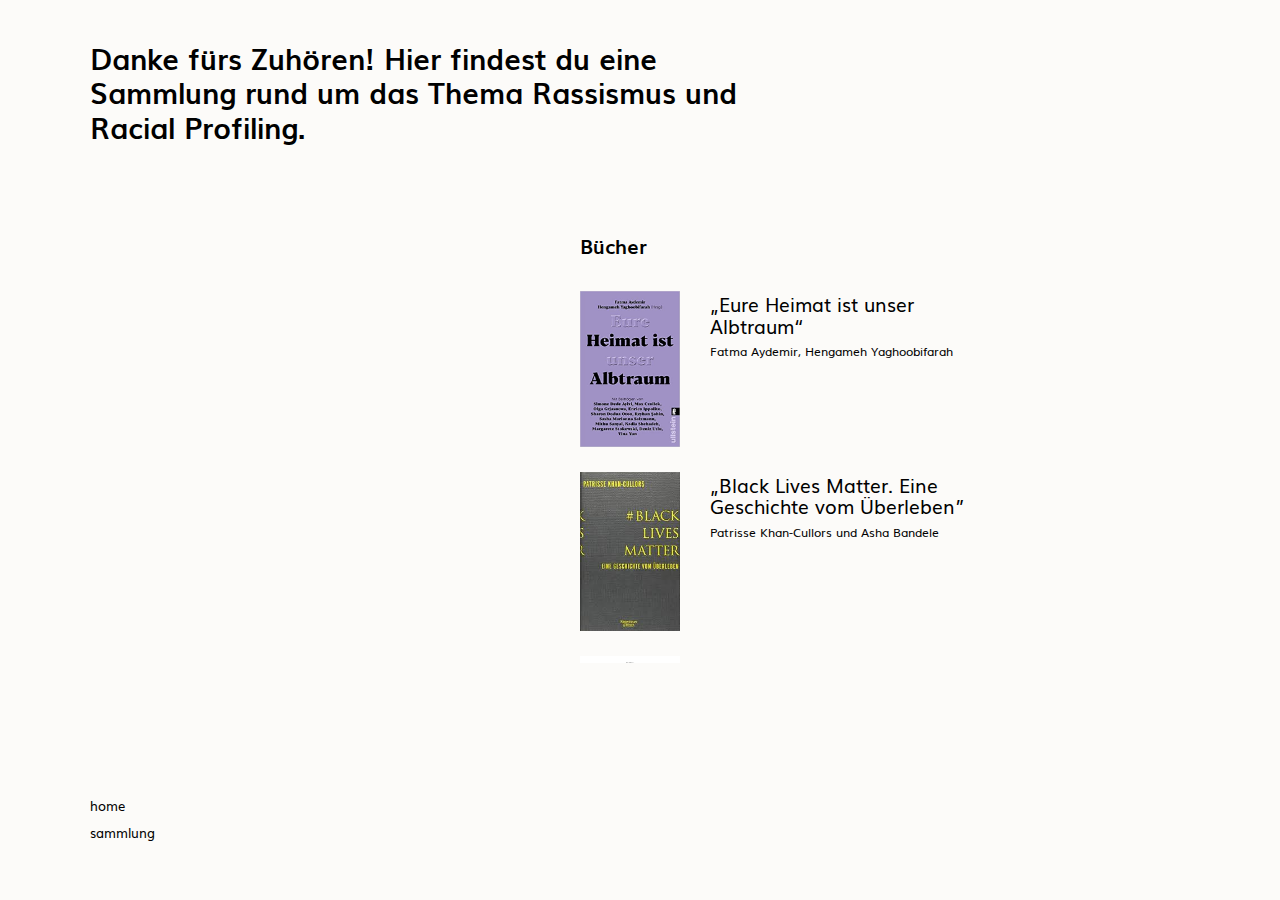
==== Danke.html @ dc42a475 "update 2" ====
<!doctype html>
<html>
<head>
<meta charset="UTF-8">
<link href="styles.css" rel="stylesheet" type="text/css">
<title>Unbenanntes Dokument</title>
</head>

<body>
<main>

<div class="headline">
<h1>Danke fürs Zuhören! Hier findest du eine Sammlung rund um das Thema Rassismus und Racial Profiling.</h1>	
	</div>
<div class="textspalte">
<div></div>	
	
	
<div>
	<h2 style="padding-top: 0;">Bücher</h2>
	
<div class="empfehlung">
	<div >
		<img src="./images/empf/eureheimat.jpg" alt="eureheimatistunseralbtraum" class="empfbild">
	</div>
	
	<div class="textbuch">
		
		<p>„Eure Heimat ist unser Albtraum“</p>

		<p2>Fatma Aydemir, Hengameh Yaghoobifarah
		</p2>
		
	</div>	
	
</div>	
	
	
	<div class="empfehlung">
	<div >
		<img src="./images/empf/blacklivesmatters.jpeg" alt="eureheimatistunseralbtraum" class="empfbild">
	</div>
	
	<div class="textbuch">
		<p>„Black Lives Matter. Eine Geschichte vom Überleben”</p>

		<p2>Patrisse Khan-Cullors und Asha Bandele 
		</p2>

	</div>	
</div>
	
	
	
	
	
	
	
	
<div class="empfehlung">
	<div >
		<img src="./images/empf/warumich.png" alt="warumich" class="empfbild">
	</div>
	
	<div class="textbuch">
		<p>„Warum ich nicht länger mit Weißen über Hautfarbe rede”</p>

		<p2>Eddo Lodge 
		</p2>

	</div>	
</div>	
	
	
	
	
	
	
		
	<h2>Filme</h2>
	
	
	
		
	<div class="empfehlung">
	<div >
		<img src="images/empf/13.jpeg" alt="wirmüssenüberrassismussprechen" class="empfbild">
	</div>
	
	<div class="textbuch">
		<p>„13th“</p>

		<p2>Ava Duvaney
		</p2>
		<p2>Verfügbar auf: NETFLIX
		</p2>
	</div>	
</div>
	
	
	
	
			
<div class="empfehlung">
	<div >
		<img src="images/empf/blackklansman.jpeg" alt="wirmüssenüberrassismussprechen" class="empfbild">
	</div>
	
	<div class="textbuch">
		<p>„BlacKkKlansman“</p>

		<p2>Spike Lee</p2>
		<p2>Verfügbar auf: AmazonPrime
		</p2>
	</div>	
</div>
	
	
	
	
	
	
			
<div class="empfehlung">
	<div >
		<img src="images/empf/speakup.jpeg" alt="wirmüssenüberrassismussprechen" class="empfbild">
	</div>
	<div class="textbuch">
		<p>„Speak Up“</p>
		<p2>Amandine Gay</p2>
		<p2>Verfügbar kostenpflichtig auf: AmazonPrime</p2>
	</div>	
</div>
	
	
	
	
	
<div class="empfehlung">
	<div >
		<img src="images/empf/hass.jpg" alt="wirmüssenüberrassismussprechen" class="empfbild">
	</div>
	<div class="textbuch">
		<p>„La Haine (Hass)“</p>
		<p2>Mathieu Kassovitz</p2>
		<p2>Verfügbar kostenpflichtig auf: AmazonPrime</p2>
	</div>	
</div>
	
	
	
	
	
<div class="empfehlung">
	<div >
		<img src="images/empf/12yearsaslave.jpg" alt="wirmüssenüberrassismussprechen" class="empfbild">
	</div>
	<div class="textbuch">
		<p>„12 Years a Slave“</p>
		<p2>Steve McQueen</p2>
		<p2>Verfügbar auf: NETFLIX</p2>
	</div>	
</div>
	
	
	
	
	
	
	
	
		
<div class="empfehlung">
	<div >
		<img src="images/empf/selma.jpeg" alt="wirmüssenüberrassismussprechen" class="empfbild">
	</div>
	<div class="textbuch">
		<p>„Selma“</p>
		<p2>Ava DuVernay</p2>
		<p2>Verfügbar auf: AmazonPrime</p2>
	</div>	
</div>
	
	
	
	
	
	
			
<div class="empfehlung">
	<div >
		<img src="images/empf/hiddenfigures.jpeg" alt="wirmüssenüberrassismussprechen" class="empfbild">
	</div>
	<div class="textbuch">
		<p>“Hidden Figures“</p>
		<p2>Theodore Melfi</p2>
		<p2>Verfügbar auf: NETFLIX</p2>
	</div>	
</div>
	
	
	<h2>Podcast</h2>
	
	
	<div class="empfehlung">
	<div >
		<img src="images/empf/exitracism.jpeg" alt="wirmüssenüberrassismussprechen" class="empfbild">
	</div>
	<div class="textbuch">
		<p>“Exit Racism“</p>
		<p2>Tupoka Ogette</p2>
		<p2>hier findest du den Podcast</p2>
	</div>	
</div>
	
	
	
	
	
<div class="empfehlung">
	<div >
		<img src="images/empf/wasweisse.jpeg" alt="wirmüssenüberrassismussprechen" class="empfbild">
	</div>
	<div class="textbuch">
		<p>„Was weiße Menschen nicht über Rassismus hören wollen: aber wissen sollten“ </p>
		<p2>Alice Hasters</p2>
		<p2>hier findest du den Podcast</p2>
	</div>	
</div>
	
	
	

	
	
	
<div class="empfehlung">
	<div >
		<img src="images/empf/halbekartoffl.jpeg" alt="wirmüssenüberrassismussprechen" class="empfbild">
	</div>
	<div class="textbuch">
		<p>„Neue Normalität</p>
		<p2>Gerald und Angelika Groß</p2>
		<p2>hier findest du den Podcast</p2>
	</div>	
</div>
	
	
	
<div class="empfehlung">
	<div >
		<img src="images/empf/neuenorm.png" alt="wirmüssenüberrassismussprechen" class="empfbild">
	</div>
	<div class="textbuch">
		<p>Neue Normalität</p>
		<p2>Gerald und Angelika Groß</p2>
		<p2>hier findest du die Podcast Folge</p2>
	</div>	
</div>	
	</div>
	
</div>
	<div class="leisteunten">
	<div class="linkunten"><a href="index.html" class="notransf">home</a></div>	
	<div class="rechtsunten"><a class="notransf" href="Danke.html">sammlung</a></div>
	
	
</div>

	
</main>
</body>
</html>
---- styles.css ----
/* CSS Document */

@font-face { font-family: 'meine-schrift';
             src: url('./fonts/Muli.ttf') format('truetype'); 
	font-weight: normal;
	}
@font-face { font-family: 'meine-schrift';
             src: url('./fonts/Muli-Bold.ttf') format('truetype'); 
		font-weight: 800;
	}



html {
  position: fixed;
  height: 100%;
  overflow: hidden;
	background-color: #FCFBF9;
	overflow-x: hidden; -moz-overflow-x: hidden; -webkit-overflow-x: hidden; -ms-overflow-x: hidden; -o-overflow-x: hidden;
}



main {
	max-width: 1200px;
	margin-left: auto;
	margin-right: auto;
	padding-top: 0px;
	hyphens: auto; 
	padding-bottom: 120px;
	
}



body {
	font-family: meine-schrift, arial, sans-serif;
	font-weight: 600;
	font-style: normal;
	background-color: none;
	 width: 100vw;
  height: 100vh;
	margin:0;
  overflow-y: scroll;
  overflow-x: hidden;
  -webkit-overflow-scrolling: touch;	
}

a {text-decoration: none;
color: black;
font-weight: 500;
font-size: 10pt;
text-align: center;
display: block;
padding-bottom: 7px;}

a:hover{font-weight:600;
cursor: pointer;}

a:selected{font-weight:600;
}

.notransf{
	text-align: left;
}


h1{ font-size: 22pt;
line-height: 26pt;
font-weight: bold;}

p {font-weight: 400;
hyphens: auto;
font-size: 14pt;
line-height: 16pt;}
p2, a2{font-weight: 400;
font-size: 9pt;
line-height: -10pt;
	padding: 0;
	hyphens: auto; 
}


p2{
	position: relative;
	bottom: 0;
	left: 0;
	text-align: left;
	display:inline-block;
}


.textbuch{
position: relative;
padding: 0; margin: 0;
top: 3px;

}

.textbuch p{padding: 0; margin: 0;}

.textspalte h2{padding: 50px 0px 15px 0px;
font-size: 15pt;}

.empfehlung {	
	height:auto;
	width: 100%;
	display: grid;
	grid-gap: 30px;
	grid-template-columns: 100px 300px;
	padding-bottom: 20px;
	
	}

.empfbild{
	object-fit: cover;
	height: auto;
	width: 100px;
  
}


.leisteunten {
	position: absolute;
	bottom: 50px;
	
	height: 50px;
	padding: 5px;
	padding-left: 50px;
	display: block;
	
}
.linkunten{ 
	display: block;
	font-size: 15pt;
}

.rechtsunten{
	display: block;
	
	right: 50px;
}


#logo{
	position: absolute;
	height: 80px;
	right: 50%;
	bottom: 5vh;
	margin-right: -50px;
	transition: all .5s linear;
	mix-blend-mode: multiply;
		
}

#logo video{
	mix-blend-mode: multiply;
}

/*.logovideo{margin: auto; height: 10vh;  display: block; padding-top: 5vh}*/

.headline {width: 60%;
padding: 50px;
	padding-top: 20px;
}

.pfeil{
	height: 5vh;
	float: right;
	position: absolute;
	right: 5vw;
	bottom: 8vh;	
}

.pfeil:hover{
	opacity: 0.3;
}

#pfli1, #pfre1, #pfli2, #pfre2, #pfli3, #pfre3, #pfli4, #pfre4{display: none;}

.pfeillinks{ position: absolute;
	height: 5vh;
	right: 70%;
	margin-right: -25px;
	bottom: 8vh;
}



.pfeilrechts{ position: absolute;
	height: 5vh;
	right: 30%;
	bottom: 8vh;
	margin-left: -25px;
}


.textspalte {width: 90%;
display: grid;
	height: 50vh;
grid-template-columns: 1fr 1fr;
padding-right: 50px;
overflow:auto;

}




#nohover2:hover{cursor: default;
}
#nohover:hover{cursor: default;}

#Btext1, #Ctext1, #Btext2, #Ctext2, #Btext3, #Ctext3, #Btext4, #Ctext4, #Btext5, #Ctext5, #Btext6, #Ctext6 {display: none; max-width: 50vw;}


#nohover2, #nohover{text-transform: uppercase;
letter-spacing: 1pt;
	opacity: 0.3;
font-size: 7pt;
padding-bottom: 10px;
line-height: 10pt;}

#Btext2, #Btext4, #Btext5{margin-bottom: -20px; }


.BpocText{ width: 70%;
position: absolute;
bottom:7vh;
right: 0;
margin: 0 10vw 0 0vw;
text-align: center;}



.CopText{ width: 70%;
position: absolute;
bottom:7vh;
left: 0;
margin: 0 0vw 0 10vw;
text-align: center;}




.container img, .container video{
	width: 100%;
	height: 70vh;
	object-fit: cover;
	transition: all .5s linear;
	
}

#bpoc{transition: all .5s linear;}
#cop{transition: all .5s linear;}

.container {
  position: relative;
  text-align: center;
  color: white;
	width: 50%;
	
	display: inline-block;
	float: left;
}


.textonhover {
  position: absolute;
  top: 50%;
  left: 50%;
  transform: translate(-50%, -50%);
}


#overlay3{
	opacity: 1;
	color: red;
}

.overlay{
 position: absolute;
  top: 0;
  bottom: 0;
  left: 0;
  right: 0;
  height: 70vh;
  width: 100%;
  opacity: 0;
  transition: .5s ease;
  background-color: rgba(154,154,154, 0.4)}

.container:hover .overlay {
  opacity: 1;
}



.block{display: block;
}



.button{
border: 1px solid black;
border-radius: 32px;
color: white;
padding: 10px 10px;
min-width: 100px;
text-align: center;
text-decoration: none;
font-size: 12pt;
background-color: black;
display: inline-block;
float: right;
	margin-right: 100px;
margin-top: 40px;
letter-spacing: 0.5px;
font-weight: 500;
}


.button:hover{
color: black;
background-color: white;
}
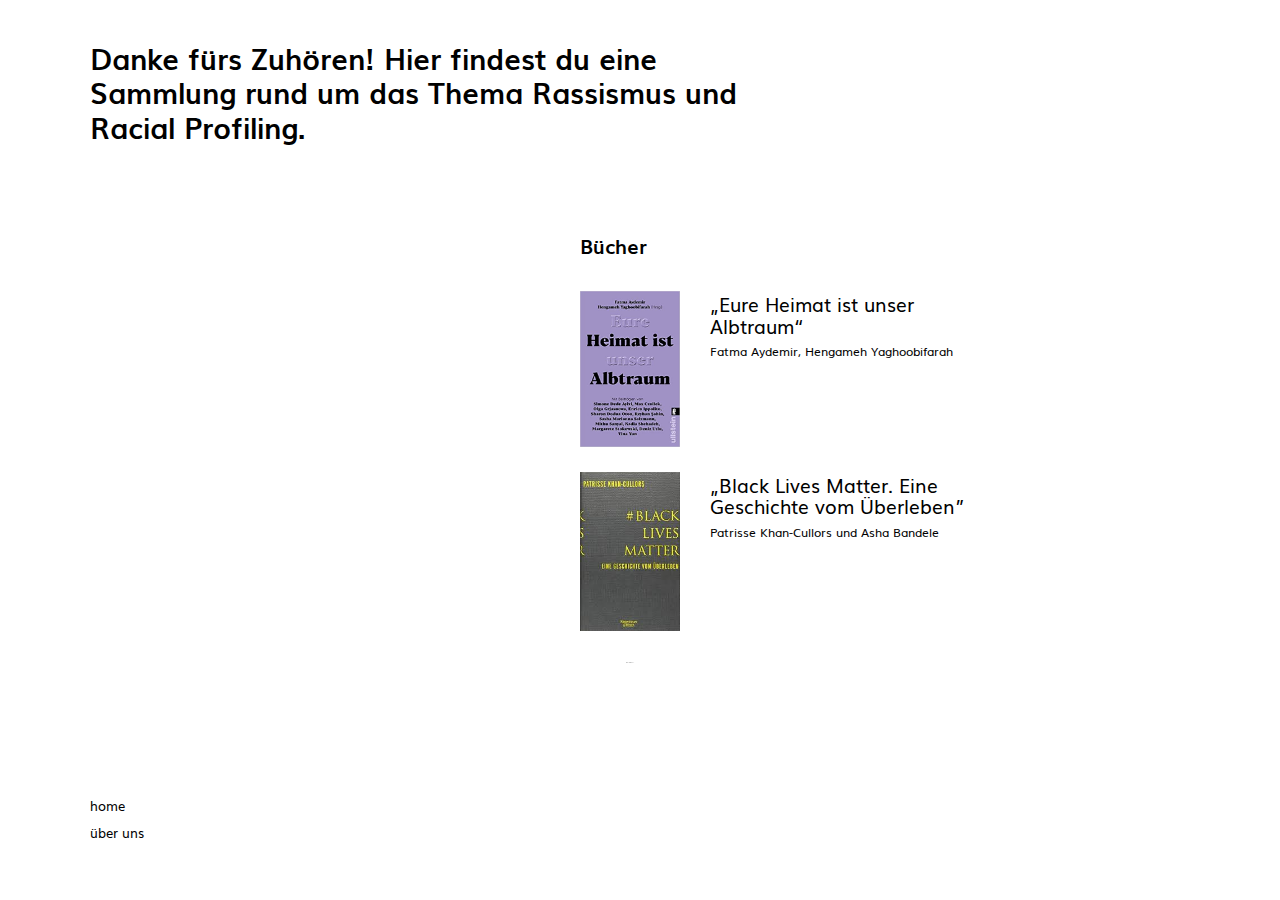
==== commit d18be0e4: "update 3" ====
--- a/Danke.html
+++ b/Danke.html
@@ -262,7 +262,7 @@
 </div>
 	<div class="leisteunten">
 	<div class="linkunten"><a href="index.html" class="notransf">home</a></div>	
-	<div class="rechtsunten"><a class="notransf" href="Danke.html">sammlung</a></div>
+	<div class="rechtsunten"><a class="notransf" href="uberuns.html">über uns</a></div>
 	
 	
 </div>
--- a/styles.css
+++ b/styles.css
@@ -15,7 +15,7 @@
   position: fixed;
   height: 100%;
   overflow: hidden;
-	background-color: #FCFBF9;
+	/*background-color: #FCFBF9;*/
 	overflow-x: hidden; -moz-overflow-x: hidden; -webkit-overflow-x: hidden; -ms-overflow-x: hidden; -o-overflow-x: hidden;
 }
 
@@ -26,7 +26,7 @@
 	margin-left: auto;
 	margin-right: auto;
 	padding-top: 0px;
-	hyphens: auto; 
+	
 	padding-bottom: 120px;
 	
 }
@@ -120,6 +120,15 @@
 }
 
 
+
+.auswertungimg{
+	object-fit: cover;
+	height: auto;
+	width: 300px;
+	padding-left: 50px;
+	paddding-right: 30px;
+}
+
 .leisteunten {
 	position: absolute;
 	bottom: 50px;
@@ -141,6 +150,10 @@
 	right: 50px;
 }
 
+
+#mail {
+	font-size: 14pt;
+}
 
 #logo{
 	position: absolute;
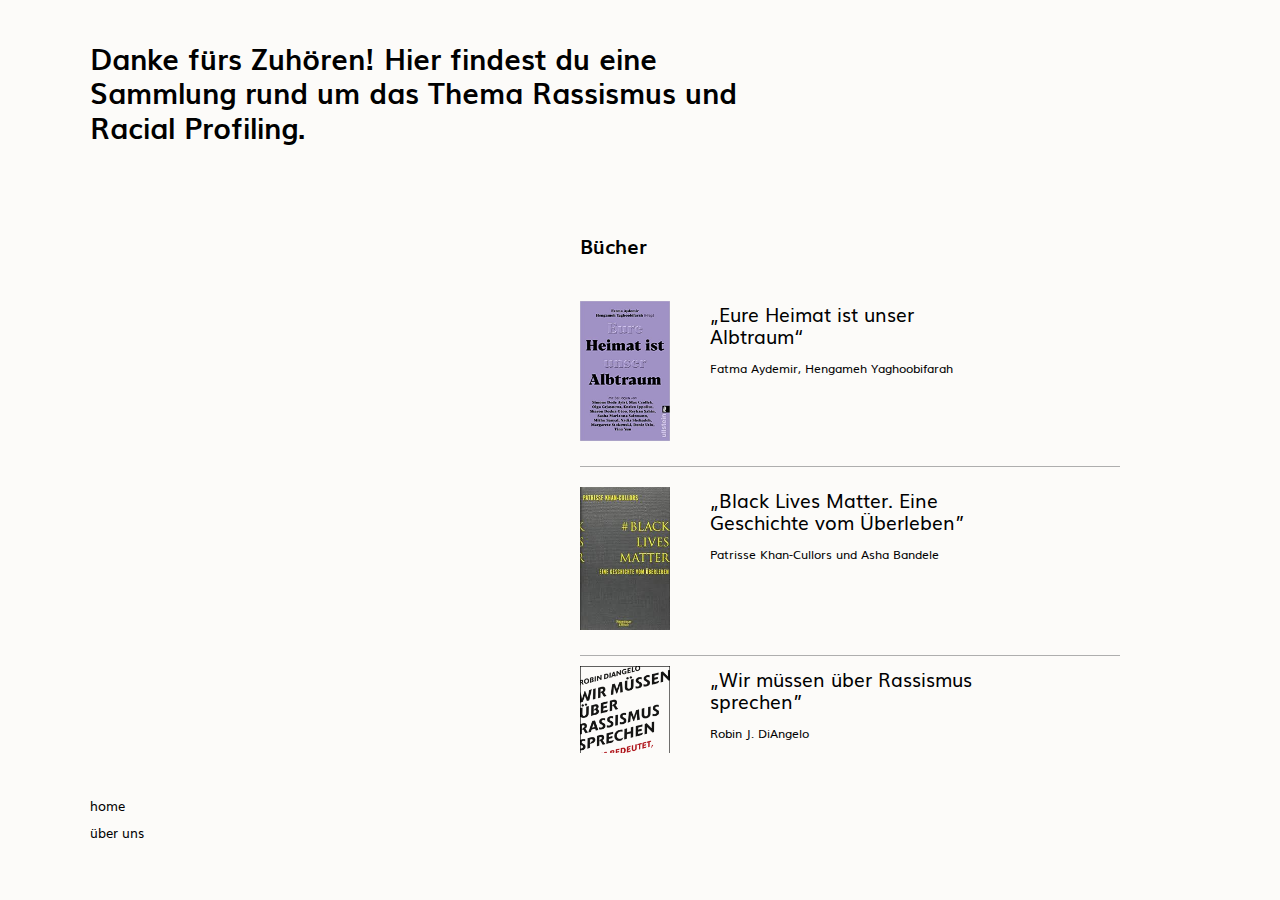
==== commit 5edae545: "Update 841" ====
--- a/Danke.html
+++ b/Danke.html
@@ -3,7 +3,7 @@
 <head>
 <meta charset="UTF-8">
 <link href="styles.css" rel="stylesheet" type="text/css">
-<title>Unbenanntes Dokument</title>
+<title>COPOC</title>
 </head>
 
 <body>
@@ -11,205 +11,213 @@
 
 <div class="headline">
 <h1>Danke fürs Zuhören! Hier findest du eine Sammlung rund um das Thema Rassismus und Racial Profiling.</h1>	
-	</div>
-<div class="textspalte">
+</div>
+<div class="textspalte" style="height: 60vh; ">
 <div></div>	
 	
 	
-<div>
+<div >
 	<h2 style="padding-top: 0;">Bücher</h2>
 	
-<div class="empfehlung">
+<div class="empfehlung" >
 	<div >
 		<img src="./images/empf/eureheimat.jpg" alt="eureheimatistunseralbtraum" class="empfbild">
 	</div>
 	
 	<div class="textbuch">
 		
-		<p>„Eure Heimat ist unser Albtraum“</p>
+		<a href="https://www.ullstein-buchverlage.de/nc/buch/details/eure-heimat-ist-unser-albtraum-9783961010363.html" target="_blank"><p>„Eure Heimat ist unser Albtraum“</p></a>
 
 		<p2>Fatma Aydemir, Hengameh Yaghoobifarah
 		</p2>
 		
 	</div>	
 	
+</div>
+	<div class="line"></div>
+	
+	
+	<div class="empfehlung">
+	<div >
+		<img src="./images/empf/blacklivesmatters.jpeg" alt="eureheimatistunseralbtraum" class="empfbild">
+	</div>
+	
+	<div class="textbuch">
+		<a href="https://www.kiwi-verlag.de/buch/patrisse-khan-cullors-asha-bandele-blacklivesmatter-9783462001297" target="_blank"><p>„Black Lives Matter. Eine Geschichte vom Überleben”</p> </a>
+
+		<p2>Patrisse Khan-Cullors und Asha Bandele 
+		</p2>
+
+	</div>	
+</div>
+	
+	
+	
+<div class="empfehlung">
+	<div >
+		<img src="./images/empf/wirmussen.png" alt="warumich" class="empfbild">
+	</div>
+	
+	<div class="textbuch">
+		<a href="http://www.hoffmann-und-campe.de/buch-info/wir-muessen-ueber-rassismus-sprechen-buch-12230/" target="_blank"><p>„Wir müssen über Rassismus sprechen”</p></a>
+
+		<p2> Robin J. DiAngelo 
+		</p2>
+
+	</div>	
 </div>	
 	
 	
+	
+	
+<div class="empfehlung">
+	<div >
+		<img src="./images/empf/warumich.png" alt="warumich" class="empfbild">
+	</div>
+	
+	<div class="textbuch">
+		<a href="https://www.perlentaucher.de/buch/reni-eddo-lodge/warum-ich-nicht-laenger-mit-weissen-ueber-hautfarbe-spreche.html" target="_blank"><p>„Warum ich nicht länger mit Weißen über Hautfarbe rede”</p></a>
+
+		<p2>Eddo Lodge 
+		</p2>
+
+	</div>	
+</div>	
+	
+	
+	
+	
+	
+	
+		
+	<h2>Filme</h2>
+	
+	
+	
+		
 	<div class="empfehlung">
 	<div >
-		<img src="./images/empf/blacklivesmatters.jpeg" alt="eureheimatistunseralbtraum" class="empfbild">
-	</div>
-	
-	<div class="textbuch">
-		<p>„Black Lives Matter. Eine Geschichte vom Überleben”</p>
-
-		<p2>Patrisse Khan-Cullors und Asha Bandele 
-		</p2>
-
-	</div>	
-</div>
-	
-	
-	
-	
-	
-	
-	
-	
-<div class="empfehlung">
-	<div >
-		<img src="./images/empf/warumich.png" alt="warumich" class="empfbild">
-	</div>
-	
-	<div class="textbuch">
-		<p>„Warum ich nicht länger mit Weißen über Hautfarbe rede”</p>
-
-		<p2>Eddo Lodge 
-		</p2>
-
-	</div>	
-</div>	
-	
-	
-	
-	
-	
-	
-		
-	<h2>Filme</h2>
-	
-	
-	
-		
+		<img src="images/empf/13.jpeg" alt="wirmüssenüberrassismussprechen" class="empfbild">
+	</div>
+	
+	<div class="textbuch">
+		<a href="https://www.perlentaucher.de/buch/reni-eddo-lodge/warum-ich-nicht-laenger-mit-weissen-ueber-hautfarbe-spreche.html" target="_blank">
+			<p>„13th“</p> </a>
+
+		<p2>Ava Duvaney
+		<br><br><br><br><br>Verfügbar auf: NETFLIX
+		</p2>
+	</div>	
+</div>
+	
+	
+	
+	
+			
+<div class="empfehlung">
+	<div >
+		<img src="images/empf/blackklansman.jpeg" alt="wirmüssenüberrassismussprechen" class="empfbild">
+	</div>
+	
+	<div class="textbuch">
+		<p>„BlacKkKlansman“</p>
+
+		<p2>Spike Lee <br><br><br><br><br>Verfügbar auf: AmazonPrime
+		</p2>
+	</div>	
+</div>
+	
+	
+	
+	
+	
+	
+			
+<div class="empfehlung">
+	<div >
+		<img src="images/empf/speakup.jpeg" alt="wirmüssenüberrassismussprechen" class="empfbild">
+	</div>
+	<div class="textbuch">
+		<p>„Speak Up“</p>
+		<p2>Amandine Gay<br><br><br><br><br>Verfügbar kostenpflichtig auf: AmazonPrime</p2>
+	</div>	
+</div>
+	
+	
+	
+	
+	
+<div class="empfehlung">
+	<div >
+		<img src="images/empf/hass.jpg" alt="wirmüssenüberrassismussprechen" class="empfbild">
+	</div>
+	<div class="textbuch">
+		<p>„La Haine (Hass)“</p>
+		<p2>Mathieu Kassovitz<br><br><br><br><br>Verfügbar kostenpflichtig auf: AmazonPrime</p2>
+	</div>	
+</div>
+	
+	
+	
+	
+	
+<div class="empfehlung">
+	<div >
+		<img src="images/empf/12yearsaslave.jpg" alt="wirmüssenüberrassismussprechen" class="empfbild">
+	</div>
+	<div class="textbuch">
+		<p>„12 Years a Slave“</p>
+		<p2>Steve McQueen<br><br><br><br><br>Verfügbar auf: NETFLIX</p2>
+	</div>	
+</div>
+	
+	
+	
+	
+	
+	
+	
+	
+		
+<div class="empfehlung">
+	<div >
+		<img src="images/empf/selma.jpeg" alt="wirmüssenüberrassismussprechen" class="empfbild">
+	</div>
+	<div class="textbuch">
+		<p>„Selma“</p>
+		<p2>Ava DuVernay<br><br><br><br><br>Verfügbar auf: AmazonPrime</p2>
+	</div>	
+</div>
+	
+	
+	
+	
+	
+	
+			
+<div class="empfehlung">
+	<div >
+		<img src="images/empf/hiddenfigures.jpeg" alt="wirmüssenüberrassismussprechen" class="empfbild">
+	</div>
+	<div class="textbuch">
+		<p>“Hidden Figures“</p>
+		<p2>Theodore Melfi<br><br><br><br><br>
+Verfügbar auf: NETFLIX</p2>
+	</div>	
+</div>
+	
+	
+	<h2>Podcast</h2>
+	
+	
 	<div class="empfehlung">
 	<div >
-		<img src="images/empf/13.jpeg" alt="wirmüssenüberrassismussprechen" class="empfbild">
-	</div>
-	
-	<div class="textbuch">
-		<p>„13th“</p>
-
-		<p2>Ava Duvaney
-		</p2>
-		<p2>Verfügbar auf: NETFLIX
-		</p2>
-	</div>	
-</div>
-	
-	
-	
-	
-			
-<div class="empfehlung">
-	<div >
-		<img src="images/empf/blackklansman.jpeg" alt="wirmüssenüberrassismussprechen" class="empfbild">
-	</div>
-	
-	<div class="textbuch">
-		<p>„BlacKkKlansman“</p>
-
-		<p2>Spike Lee</p2>
-		<p2>Verfügbar auf: AmazonPrime
-		</p2>
-	</div>	
-</div>
-	
-	
-	
-	
-	
-	
-			
-<div class="empfehlung">
-	<div >
-		<img src="images/empf/speakup.jpeg" alt="wirmüssenüberrassismussprechen" class="empfbild">
-	</div>
-	<div class="textbuch">
-		<p>„Speak Up“</p>
-		<p2>Amandine Gay</p2>
-		<p2>Verfügbar kostenpflichtig auf: AmazonPrime</p2>
-	</div>	
-</div>
-	
-	
-	
-	
-	
-<div class="empfehlung">
-	<div >
-		<img src="images/empf/hass.jpg" alt="wirmüssenüberrassismussprechen" class="empfbild">
-	</div>
-	<div class="textbuch">
-		<p>„La Haine (Hass)“</p>
-		<p2>Mathieu Kassovitz</p2>
-		<p2>Verfügbar kostenpflichtig auf: AmazonPrime</p2>
-	</div>	
-</div>
-	
-	
-	
-	
-	
-<div class="empfehlung">
-	<div >
-		<img src="images/empf/12yearsaslave.jpg" alt="wirmüssenüberrassismussprechen" class="empfbild">
-	</div>
-	<div class="textbuch">
-		<p>„12 Years a Slave“</p>
-		<p2>Steve McQueen</p2>
-		<p2>Verfügbar auf: NETFLIX</p2>
-	</div>	
-</div>
-	
-	
-	
-	
-	
-	
-	
-	
-		
-<div class="empfehlung">
-	<div >
-		<img src="images/empf/selma.jpeg" alt="wirmüssenüberrassismussprechen" class="empfbild">
-	</div>
-	<div class="textbuch">
-		<p>„Selma“</p>
-		<p2>Ava DuVernay</p2>
-		<p2>Verfügbar auf: AmazonPrime</p2>
-	</div>	
-</div>
-	
-	
-	
-	
-	
-	
-			
-<div class="empfehlung">
-	<div >
-		<img src="images/empf/hiddenfigures.jpeg" alt="wirmüssenüberrassismussprechen" class="empfbild">
-	</div>
-	<div class="textbuch">
-		<p>“Hidden Figures“</p>
-		<p2>Theodore Melfi</p2>
-		<p2>Verfügbar auf: NETFLIX</p2>
-	</div>	
-</div>
-	
-	
-	<h2>Podcast</h2>
-	
-	
-	<div class="empfehlung">
-	<div >
 		<img src="images/empf/exitracism.jpeg" alt="wirmüssenüberrassismussprechen" class="empfbild">
 	</div>
 	<div class="textbuch">
-		<p>“Exit Racism“</p>
+		<a href="https://open.spotify.com/album/6LLl2tvQel0dJiTLQpTAUE?si=LFbujvmNS1yFF7aiAtbNBQ" target="_blank"><p>“Exit Racism“</p></a>
 		<p2>Tupoka Ogette</p2>
-		<p2>hier findest du den Podcast</p2>
+		
 	</div>	
 </div>
 	
@@ -222,9 +230,9 @@
 		<img src="images/empf/wasweisse.jpeg" alt="wirmüssenüberrassismussprechen" class="empfbild">
 	</div>
 	<div class="textbuch">
-		<p>„Was weiße Menschen nicht über Rassismus hören wollen: aber wissen sollten“ </p>
+		<a href="https://open.spotify.com/album/0FhTAyG7izSGUi7x8xaPgm?si=1MkcyXiPTZCgEvk9l2-4Zg" target="_blank"><p>„Was weiße Menschen nicht über Rassismus hören wollen: aber wissen sollten“ </p></a>
 		<p2>Alice Hasters</p2>
-		<p2>hier findest du den Podcast</p2>
+	
 	</div>	
 </div>
 	
@@ -239,22 +247,22 @@
 		<img src="images/empf/halbekartoffl.jpeg" alt="wirmüssenüberrassismussprechen" class="empfbild">
 	</div>
 	<div class="textbuch">
-		<p>„Neue Normalität</p>
+		<a href="https://open.spotify.com/show/1vbxMKkMTiNtRwH2hE5UPP?si=KOR3SAhlQ-SWmGtWx-H1bg" target="_blank"><p>"Halbe Kartoffl"</p></a>
+		<p2>Frank Joung</p2>
+	
+	</div>	
+</div>
+	
+	
+	
+<div class="empfehlung">
+	<div >
+		<img src="images/empf/neuenorm.png" alt="wirmüssenüberrassismussprechen" class="empfbild">
+	</div>
+	<div class="textbuch">
+		<a href="https://open.spotify.com/episode/7BHKPovDPPQpedgFVF4jw6?si=w9w-azfYQ0SiJc9ClJFv_g" target="_blank"><p>"Neue Normalität"</p></a>
 		<p2>Gerald und Angelika Groß</p2>
-		<p2>hier findest du den Podcast</p2>
-	</div>	
-</div>
-	
-	
-	
-<div class="empfehlung">
-	<div >
-		<img src="images/empf/neuenorm.png" alt="wirmüssenüberrassismussprechen" class="empfbild">
-	</div>
-	<div class="textbuch">
-		<p>Neue Normalität</p>
-		<p2>Gerald und Angelika Groß</p2>
-		<p2>hier findest du die Podcast Folge</p2>
+	
 	</div>	
 </div>	
 	</div>
--- a/styles.css
+++ b/styles.css
@@ -15,7 +15,7 @@
   position: fixed;
   height: 100%;
   overflow: hidden;
-	/*background-color: #FCFBF9;*/
+	background-color: #FCFBF9;
 	overflow-x: hidden; -moz-overflow-x: hidden; -webkit-overflow-x: hidden; -ms-overflow-x: hidden; -o-overflow-x: hidden;
 }
 
@@ -72,7 +72,8 @@
 p {font-weight: 400;
 hyphens: auto;
 font-size: 14pt;
-line-height: 16pt;}
+line-height: 16pt;
+text-align: left;}
 p2, a2{font-weight: 400;
 font-size: 9pt;
 line-height: -10pt;
@@ -109,13 +110,15 @@
 	grid-gap: 30px;
 	grid-template-columns: 100px 300px;
 	padding-bottom: 20px;
+	border-bottom: 1px solid #AEAEAE;
+	padding-top: 10px;
 	
 	}
 
 .empfbild{
 	object-fit: cover;
 	height: auto;
-	width: 100px;
+	width: 90px;
   
 }
 
@@ -178,7 +181,7 @@
 }
 
 .pfeil{
-	height: 5vh;
+	height: 6vh;
 	float: right;
 	position: absolute;
 	right: 5vw;
@@ -192,8 +195,8 @@
 #pfli1, #pfre1, #pfli2, #pfre2, #pfli3, #pfre3, #pfli4, #pfre4{display: none;}
 
 .pfeillinks{ position: absolute;
-	height: 5vh;
-	right: 70%;
+	height: 6vh;
+	right: 66.5%;
 	margin-right: -25px;
 	bottom: 8vh;
 }
@@ -201,8 +204,8 @@
 
 
 .pfeilrechts{ position: absolute;
-	height: 5vh;
-	right: 30%;
+	height: 6vh;
+	right: 32%;
 	bottom: 8vh;
 	margin-left: -25px;
 }
@@ -210,7 +213,7 @@
 
 .textspalte {width: 90%;
 display: grid;
-	height: 50vh;
+height: 40vh;
 grid-template-columns: 1fr 1fr;
 padding-right: 50px;
 overflow:auto;
@@ -227,12 +230,12 @@
 #Btext1, #Ctext1, #Btext2, #Ctext2, #Btext3, #Ctext3, #Btext4, #Ctext4, #Btext5, #Ctext5, #Btext6, #Ctext6 {display: none; max-width: 50vw;}
 
 
-#nohover2, #nohover{text-transform: uppercase;
-letter-spacing: 1pt;
-	opacity: 0.3;
-font-size: 7pt;
+#nohover2, #nohover{
+font-size: 12pt;
+font-weight: bold;
 padding-bottom: 10px;
-line-height: 10pt;}
+padding-top: -20px;
+}
 
 #Btext2, #Btext4, #Btext5{margin-bottom: -20px; }
 
@@ -265,17 +268,19 @@
 }
 
 #bpoc{transition: all .5s linear;}
-#cop{transition: all .5s linear;}
+#cop{transition: all .5s linear;
+margin-right: 1%;}
 
 .container {
   position: relative;
   text-align: center;
   color: white;
-	width: 50%;
+	width: 49.5%;
 	
 	display: inline-block;
 	float: left;
 }
+
 
 
 .textonhover {
@@ -309,6 +314,9 @@
 
 
 
+.line {height: 10px;
+color: black;}
+
 .block{display: block;
 }
 
@@ -325,9 +333,11 @@
 font-size: 12pt;
 background-color: black;
 display: inline-block;
+position: fixed;
 float: right;
-	margin-right: 100px;
-margin-top: 40px;
+margin-right: 100px;
+bottom: 50px;
+right: 10%;
 letter-spacing: 0.5px;
 font-weight: 500;
 }
